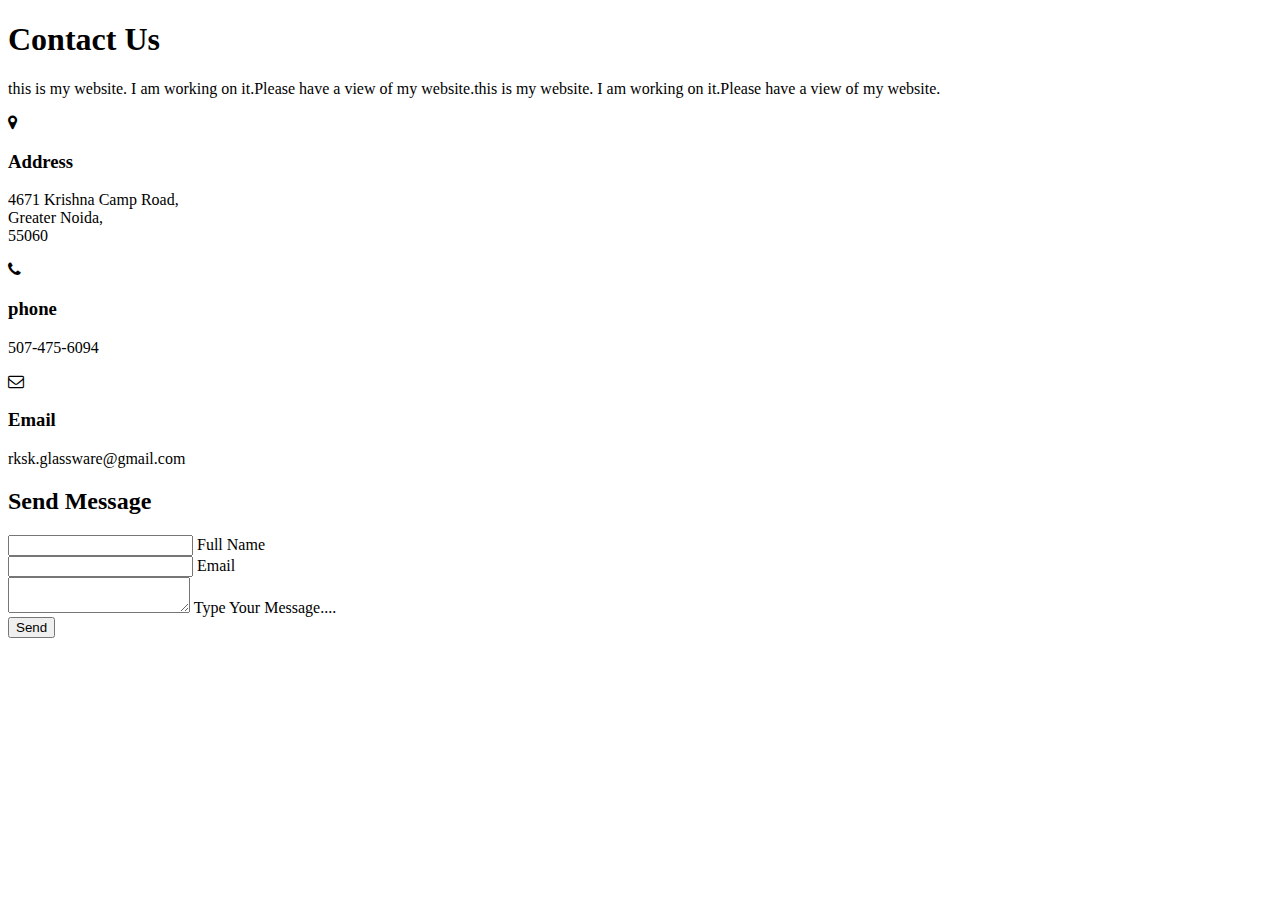
==== about.html @ 26facb22 "add" ====
<!DOCTYPE html>
<html lang="en">
<head>
    <meta charset="UTF-8">
    <meta http-equiv="X-UA-Compatible" content="IE=edge">
    <meta name="viewport" content="width=device-width, initial-scale=1.0">
    <link rel="stylesheet" href="https://stackpath.bootstrapcdn.com/font-awesome/4.7.0/css/font-awesome.min.css" integrity="sha384-wvfXpqpZZVQGK6TAh5PVlGOfQNHSoD2xbE+QkPxCAFlNEevoEH3Sl0sibVcOQVnN" crossorigin="anonymous">
    <title>Contact Us</title>
</head>
<body>
    <section class="contact">
        <div class="content">
            <h1>Contact Us</h1>
            <p>this is my website. I am working on it.Please have a view of my website.this is my website. 
                I am working on it.Please have a view of my website.
            </p>
        </div>
        <div class="container">
            <div class="contactInfo">
                <div class="box">
                    <div class="icon"><i class="fa fa-map-marker" aria-hidden="true"></i>
                        <div class="text">
                            <h3>Address </h3>
                            <p>4671 Krishna Camp Road,<br>Greater Noida,<br>55060</p>
                        </div>
                    </div>
                </div>
                <div class="box">
                    <div class="icon">
                        <i class="fa fa-phone" aria-hidden="true"></i>
                        <div class="text">
                            <h3>phone </h3>
                            <p>507-475-6094</p>
                        </div>
                    </div>
                </div>
                <div class="box">
                    <div class="icon"><i class="fa fa-envelope-o" aria-hidden="true"></i>
                        <div class="text">
                            <h3>Email </h3>
                            <p>rksk.glassware@gmail.com</p>
                        </div>
                    </div>
                </div>
            </div>
            <div class="contactForm">
                <form>
                    <h2>Send Message</h2>
                    <div class="inputBox">
                        <input type="text" name="" required="required">
                        <span>Full Name</span>
                    </div>
                    <div class="inputBox">
                        <input type="text" name="" required="required">
                        <span>Email</span>
                    </div>
                    <div class="inputBox">
                        <textarea required="required"></textarea>
                        <span>Type Your Message....</span>
                    </div>
                    <div class="inputBox">
                        <input type="submit" name="" value="Send">
                    </div>
                </form>
            </div>
        </div>
    </section>
</body>
</html>
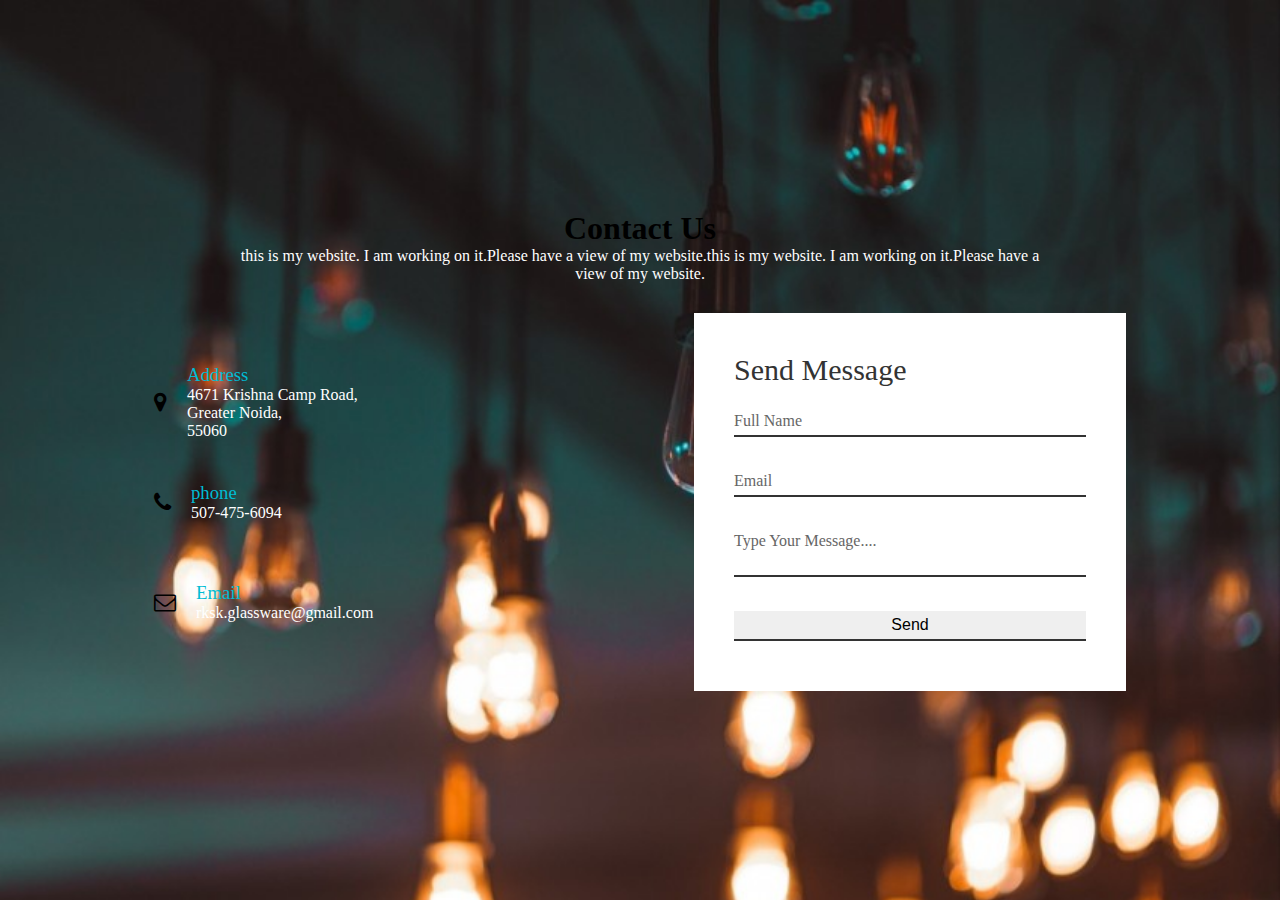
==== commit 41f3417d: "commit" ====
--- a/about.html
+++ b/about.html
@@ -4,6 +4,7 @@
     <meta charset="UTF-8">
     <meta http-equiv="X-UA-Compatible" content="IE=edge">
     <meta name="viewport" content="width=device-width, initial-scale=1.0">
+    <link rel="stylesheet" href="css/about.css">
     <link rel="stylesheet" href="https://stackpath.bootstrapcdn.com/font-awesome/4.7.0/css/font-awesome.min.css" integrity="sha384-wvfXpqpZZVQGK6TAh5PVlGOfQNHSoD2xbE+QkPxCAFlNEevoEH3Sl0sibVcOQVnN" crossorigin="anonymous">
     <title>Contact Us</title>
 </head>
--- a/css/about.css
+++ b/css/about.css
@@ -0,0 +1,120 @@
+@import url('https://fonts.googleapis.com/css2?family=Dancing+Script&display=swap');
+*{
+    margin: 0;
+    padding: 0;
+    box-sizing: border-box;
+    font-size: 'Dancing Script', cursive;
+}
+.contact{
+    position: relative;
+    min-height: 100vh;
+    padding: 50px 100px;
+    display: flex;
+    justify-content: center;
+    align-items: center;
+    flex-direction: column;
+    background: url("../images/image21.jpg");
+    background-size: cover;
+}
+.contact .content
+{
+    max-width: 800px;
+    text-align: center;
+}
+.contact .content h2{
+    font-size: 36px;
+    font-weight: 500;
+    color: #fff;
+
+}
+.contact .content p{
+    font-weight: 300;
+    color: #fff;
+
+}
+.container{
+    width: 100%;
+    display: flex;
+    justify-content: center;
+    align-items: center;
+    margin-top: 30px;
+}
+.container .contactInfo{
+    width: 50%;
+    display: flex;
+    flex-direction: column;
+}
+.container .contactInfo .box{
+    position: relative;
+    padding: 20px 0;
+    display: flex;
+}
+ .container .contactInfo .box .icon{
+    min-width: 60px;
+    height: 60px;
+    /*background: #fff;*/
+    display: flex;
+    justify-content: center;
+    align-items: center;
+    border-radius: 50%;
+    font-size: 22px;
+}
+.container .contactInfo .box .text{
+    display: flex;
+    margin-left: 20px;
+    font-size: 16px;
+    color: #fff;
+    flex-direction: column;
+    font-weight: 300;
+}
+.container .contactInfo .box .text h3{
+    font-weight: 500;
+    color: #00bcd4;
+} 
+.contactForm{
+    width: 40%;
+    padding: 40px;
+    background: #fff;
+    
+}
+.contactForm h2{
+    font-size: 30px;
+    color: #333;
+    font-weight: 500;
+
+}
+.contactForm .inputBox{
+    position: relative;
+    width: 100%;
+    margin-top: 10px;
+}
+.contactForm .inputBox input,
+.contactForm .inputBox textarea{
+    width: 100%;
+    padding: 5px 0;
+    font-size: 16px;
+    margin: 10px 0;
+    border: none;
+    border-bottom: 2px solid #333;
+    outline: none;
+    resize: none;
+}
+.contactForm .inputBox span{
+    position: absolute;
+    left: 0%;
+    padding: 5px 0;
+    font-size: 16px;
+    margin: 10px 0;
+    pointer-events: none;
+    transition: 0.8s;
+    color: #666;
+}
+.contactForm .inputBox input:focus ~span,
+.contactForm .inputBox input:valid ~span,
+.contactForm .inputBox textarea:focus ~span,
+.contactForm .inputBox textarea:valid ~span{
+    color:lightseagreen;
+    font-size: 15px;
+    tranform:translate(-25px);
+
+}